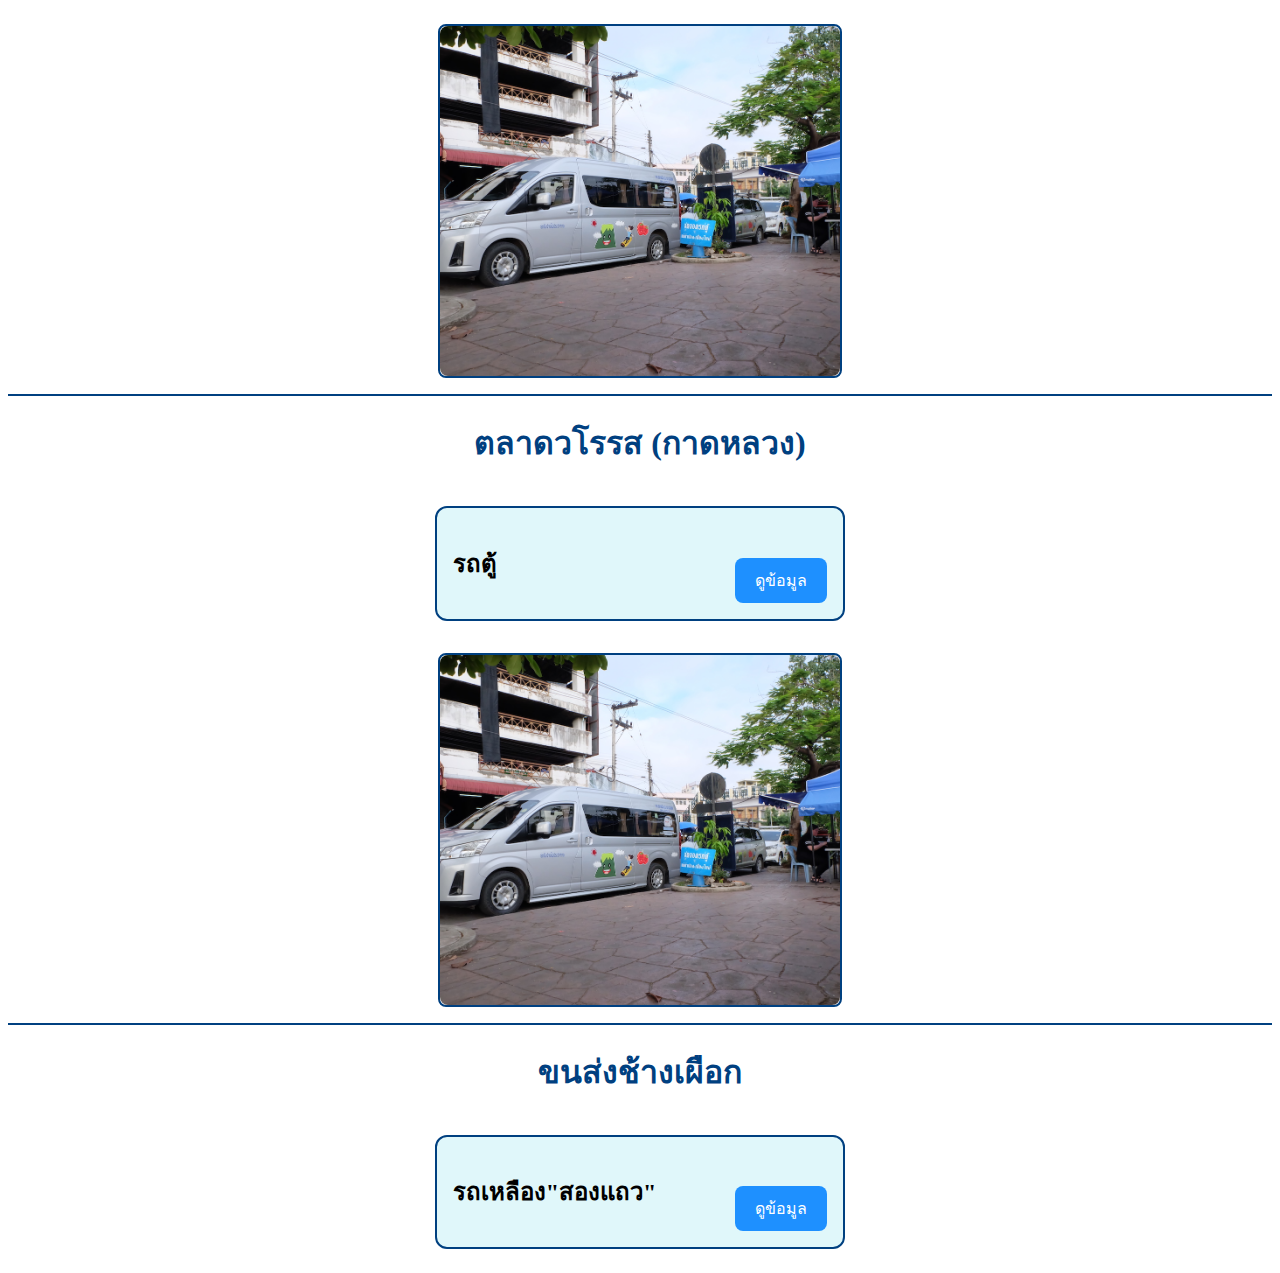
==== car2.html @ 755161c5 "first commit" ====
<!DOCTYPE html>
<html lang="en">

<head>
    <meta charset="UTF-8">
    <meta name="viewport" content="width=device-width, initial-scale=1.0">
    <title>Document</title>
    <link rel="stylesheet" href="decorate-1.css">
</head>

<body>
    <section class="navbar">
        <div class="i-1">
            <img src="ตลาดวโรรส.jpg" alt="">
        </div>


    </section>
    <h1>ตลาดวโรรส (กาดหลวง) </h1>

    <div class="flexbox">

        <div class="item">
            <div class="content">
                <h2>รถตู้</h2>
                <!-- <h3>ราคาเริ่มต้นที่ 150 บาท</h3> -->
                <a href="car5.html">
                    <button class="info-button">ดูข้อมูล</button>
                </a>

            </div>
        </div>


    </div>

    <section class="navbar">
        <div class="i-1">
            <img src="ตลาดวโรรส.jpg" alt="">
        </div>


    </section>
    <h1>ขนส่งช้างเผือก </h1>

    <div class="flexbox">
        <div class="item">
            <div class="content">
                <h2>รถเหลือง"สองแถว"</h2>
                <!-- <h3>ราคา 40-50 บาท</h3> -->
                <a href="car4.html">
                    <button class="info-button">ดูข้อมูล</button>
                </a>
            </div>
        </div>


    </div>




</body>

</html>
---- decorate-1.css ----
/* สไตล์พื้นฐาน */
.navbar {
    display: flex;
    justify-content: center;
    align-items: center;
    padding: 16px;
    border-bottom: 2px solid #004080;
    /* กรอบด้านล่างสีฟ้า */
}

.navbar .i-1 {
    display: flex;
    justify-content: center;
    align-items: center;
    width: 400px;
    height: 350px;
    border: 2px solid #004080;
    /* กรอบรอบรูปภาพสีฟ้า */
    border-radius: 8px;
}

.navbar img {
    width: 100%;
    height: 100%;
    object-fit: cover;
    border-radius: 8px;
}

h1 {
    font-size: 32px;
    color: #004080;
    /* เปลี่ยนสีหัวข้อเป็นสีฟ้า */
    display: flex;
    justify-content: center;
}

.flexbox {
    display: flex;
    justify-content: center;
    box-sizing: border-box;
    gap: 16px;
    padding: 16px;
    flex-wrap: wrap;
}

.item {
    display: block;
    box-sizing: border-box;
    width: 33.33%;
    /* ทำให้แต่ละ item มีความกว้าง 1/3 ของพื้นที่ */
}

.content {
    background-color: #e0f7fa;
    /* พื้นหลังสีฟ้าอ่อน */
    border: 2px solid #004080;
    /* กรอบสีฟ้าเข้ม */
    padding: 16px;
    position: relative;
    border-radius: 12px;
}

.info-button {
    background-color: #1e90ff;
    /* ปุ่มสีฟ้า */
    border: none;
    color: white;
    padding: 10px 20px;
    text-align: center;
    text-decoration: none;
    display: inline-block;
    font-size: 16px;
    margin-top: 10px;
    cursor: pointer;
    position: absolute;
    bottom: 16px;
    right: 16px;
    border-radius: 8px;
}

.info-button:hover {
    background-color: #1c86ee;
    /* สีเมื่อวางเมาส์บนปุ่ม */
}

/* Media Queries สำหรับหน้าจอขนาดเล็ก */
@media (max-width: 768px) {
    .navbar .i-1 {
        width: 300px;
        height: 250px;
    }

    h1 {
        font-size: 28px;
    }

    .item {
        width: 50%;
        /* เปลี่ยนความกว้างของแต่ละ item เป็น 50% ในหน้าจอขนาดกลาง */
    }
}

@media (max-width: 480px) {
    .navbar .i-1 {
        width: 200px;
        height: 150px;
    }

    h1 {
        font-size: 24px;
    }

    .item {
        width: 100%;
        /* เปลี่ยนความกว้างของแต่ละ item เป็น 100% ในหน้าจอขนาดเล็ก */
    }

    .info-button {
        font-size: 14px;
        padding: 8px 16px;
    }
}
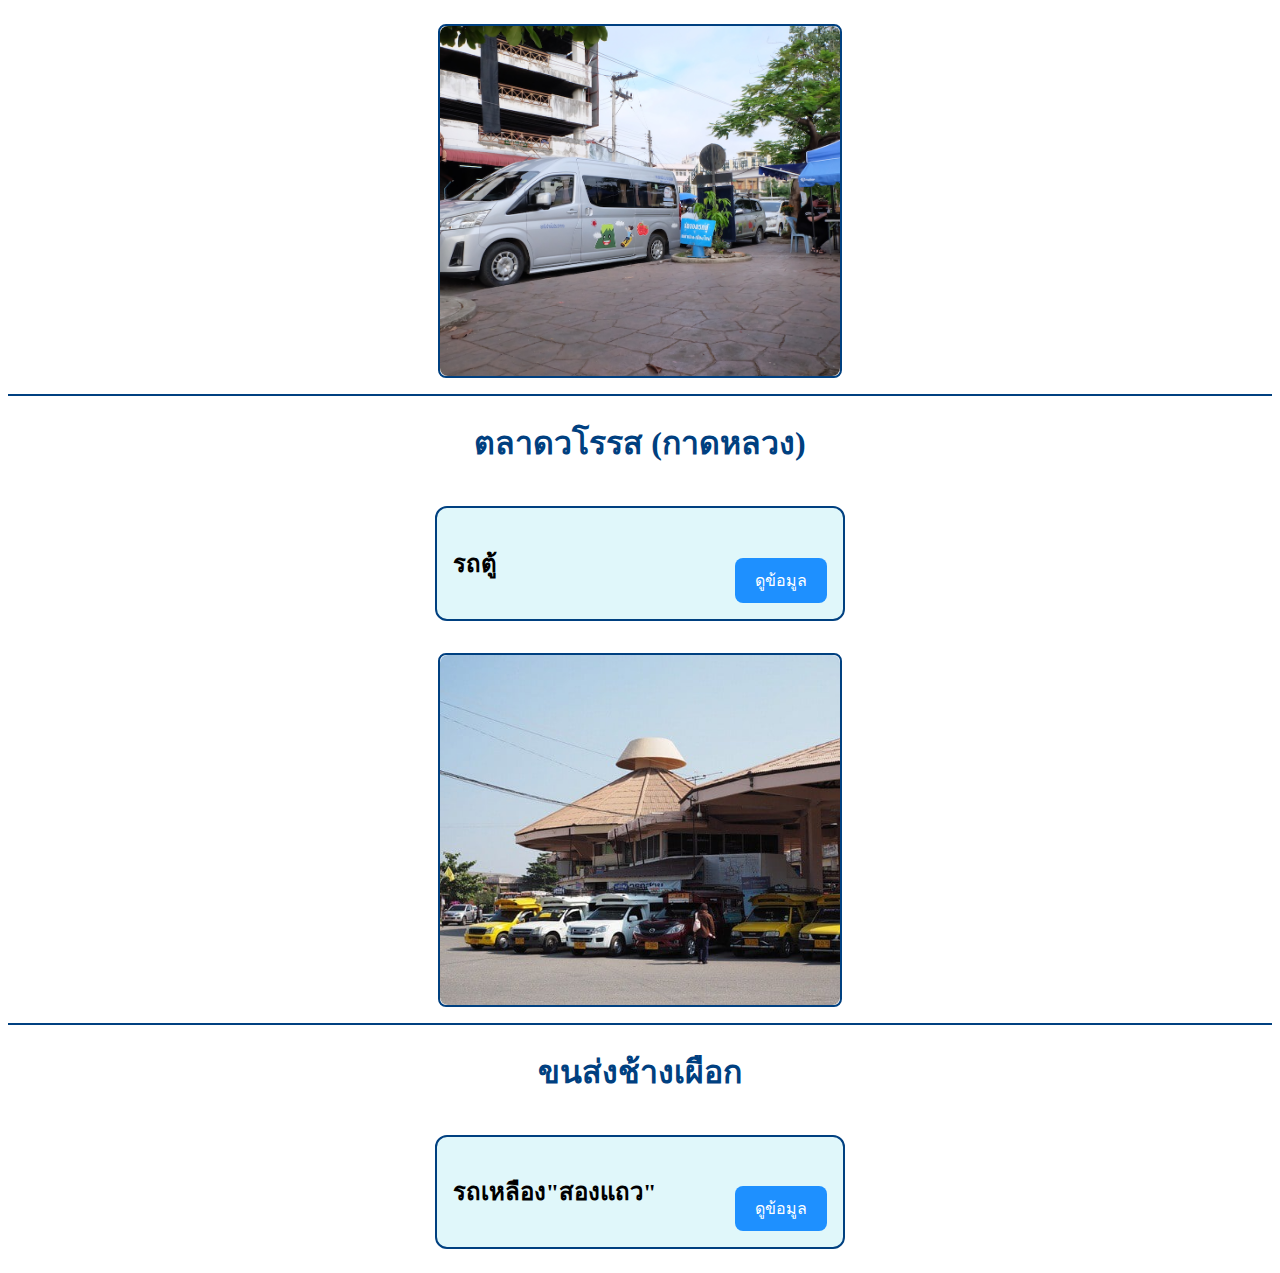
==== commit d5b6a6a2: "adda" ====
--- a/car2.html
+++ b/car2.html
@@ -36,7 +36,7 @@
 
     <section class="navbar">
         <div class="i-1">
-            <img src="ตลาดวโรรส.jpg" alt="">
+            <img src="ขนส่งช้างเผือกล่าสุด1.jpg" alt="">
         </div>
 
 
@@ -48,6 +48,7 @@
             <div class="content">
                 <h2>รถเหลือง"สองแถว"</h2>
                 <!-- <h3>ราคา 40-50 บาท</h3> -->
+
                 <a href="car4.html">
                     <button class="info-button">ดูข้อมูล</button>
                 </a>
